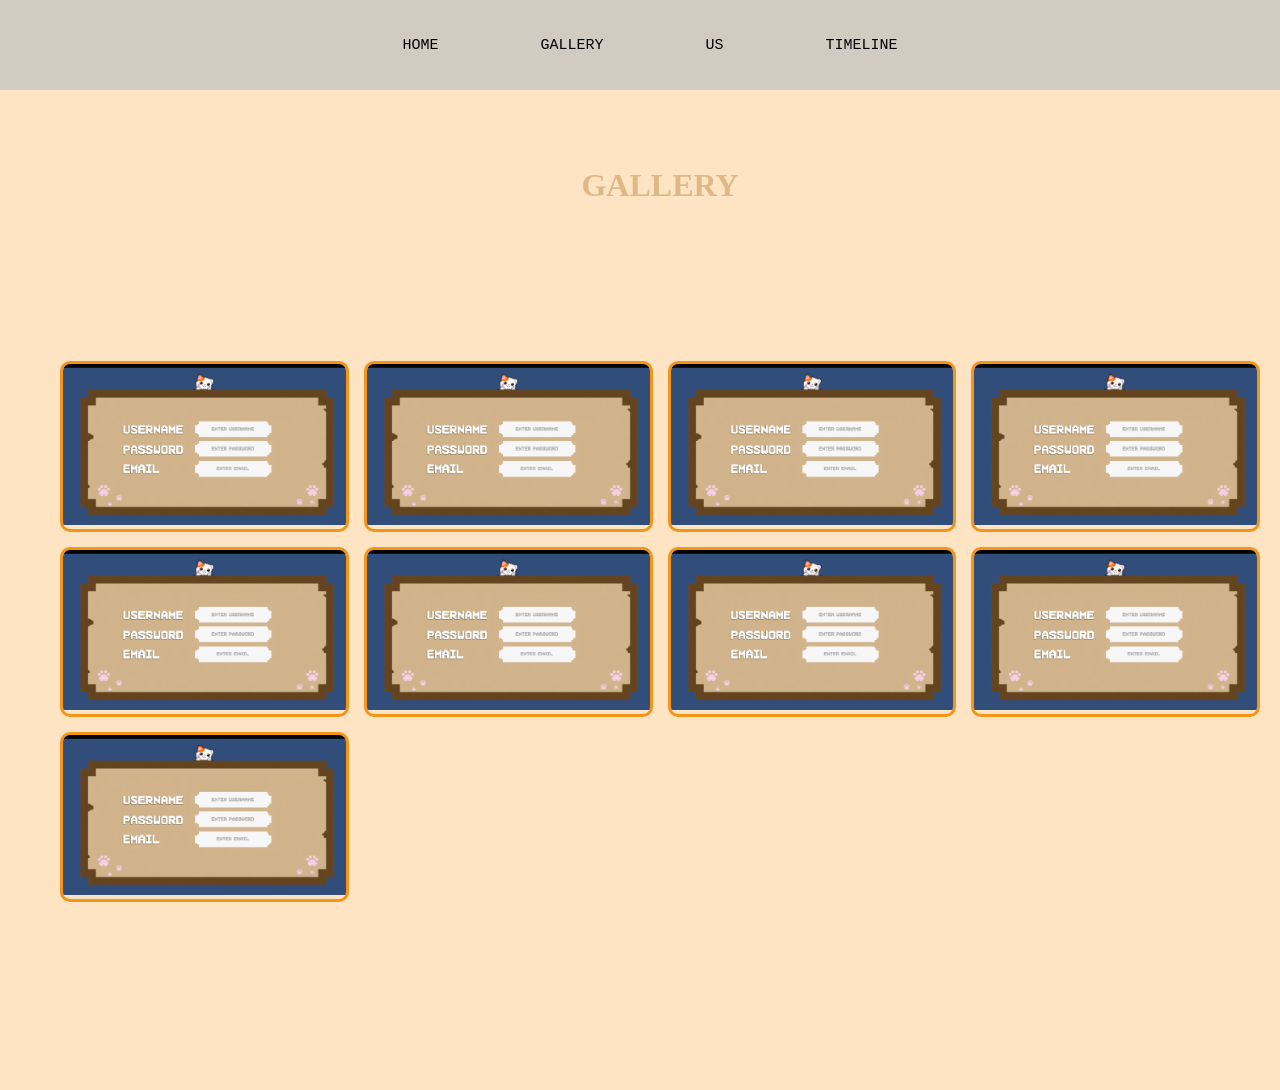
==== gallery.html @ 749e40df "test gallery" ====
<!DOCTYPE html>
<html lang="en">
<head>
    <meta charset="UTF-8">
    <meta name="viewport" content="width=device-width, initial-scale=1.0">
    <title>Gallery</title>
    <link rel="stylesheet" href="style.css">
</head>
<body>
    <nav class="nav">
        <ul class="nav-links">
            <li><button><a href="index.html"  class="links">HOME</a></button></li>
            <li><button><a href="gallery.html"  class="links">GALLERY</a></button></li>
            <li><button><a href=""  class="links">US</a></button></li>
            <li><button><a href=""  class="links">TIMELINE</a></button></li>
        </ul>
    </nav>
    <section class="gallery">
        <h2>GALLERY</h2>
        <div class="gallery-grid">
            <div class="gallery-item"><img src="sample.png" alt="Photo 1"></div>
            <div class="gallery-item"><img src="sample.png" alt="Photo 2"></div>
            <div class="gallery-item"><img src="sample.png" alt="Photo 3"></div>
            <div class="gallery-item"><img src="sample.png" alt="Photo 4"></div>
            <div class="gallery-item"><img src="sample.png" alt="Photo 5"></div>
            <div class="gallery-item"><img src="sample.png" alt="Photo 6"></div>
            <div class="gallery-item"><img src="sample.png" alt="Photo 4"></div>
            <div class="gallery-item"><img src="sample.png" alt="Photo 5"></div>
            <div class="gallery-item"><img src="sample.png" alt="Photo 6"></div>
        </div>
    </section>

</body>
</html>
---- style.css ----
html {
    overflow-y: scroll; 
}

body {
    margin: 0;
    padding: 0;
    display: block;
    overflow-x: hidden; 
    
}


.nav {
    position: sticky;
    display: flex;
    align-items: center;
    justify-content: center;
    width: 100%;
    height: 10vh;
    min-height: 2vh;
    padding: 0 10px;
    overflow: hidden;
    background-color: rgb(209, 203, 193);
}

.nav-links {
    display: flex;
    flex-wrap: nowrap; 
    align-items: center;
    justify-content: center;
    list-style: none;
    padding: 0;
    margin: 0;
    width: 100%;
}

.nav-links li {
    margin: 5px 45px;
    white-space: nowrap;
}


.links {
    position: relative;
    text-decoration: none;
    color: rgb(0, 0, 0);
    font-family: monospace;
    font-size: 15PX;
    scale: 1;
}

.links::after {
    content: "";
    position: absolute;
    left: 0;
    bottom: -1px;
    width: 100%;
    height: 1px;
    background-color: burlywood;
    transform: scaleX(0);
    transition: transform 0.3s ease-in-out;
}

.links:hover::after {
    transform: scaleX(1);
}

.links:hover{
    color: burlywood; 
    transform: scale(1.5);
    transition: 0.5s;
}

button{
    border: 0;
    background-color: transparent;
}

button:hover{
    color: burlywood;
    transform: scale(1.2);
    transition: 0.5s;
    
}

@media (max-width: 800px) { 
    .nav-links li {
        margin: 5px 27px;
    }

    .links {
        font-size: 15px;
    }
}

@media (max-width: 600px) { 
    .nav {
        width: 100%; 
    }

    .nav-links li {
        margin: 5px 24px;
    }

    .links {
        font-size: 13px;
    }
}

@media (max-width: 400px) { 
    .nav {
        width: 100%;
        padding: 0 12px;
    }

    .nav-links li {
        margin: 5px 5px;
    }

    .links {
        font-size: 10px; 
    }
}


/*HOMEEEE PAGEEEEEE*/

.hero-pic {
    width: 100%;
    height: 65vh;
    background-image: url(''); 
    background-position: center;
    background-repeat: no-repeat;
    background-size: cover;
    position: relative;
    display: flex;
    align-items: center;
    justify-content: center;
}

@media (max-width: 800px) {
    .hero-pic {
        height: 60vh;
        background-size: contain; 
    }
}

@media (max-width: 600px) {
    .hero-pic {
        height: 50vh;
        background-size: contain;
    }
}

@media (max-width: 400px) {
    .hero-pic {
        height: 40vh;
        background-size: contain;
    }
}



.text-container {
    text-align: center; 
    width: 100%; 
    cursor: default;
}

.cont-text {
    font-family: 'junita script', sans-serif;
    color: rgb(0, 0, 0);
    font-weight: 700;
    font-size: 70px;
    margin-bottom: 5px; 
}

.subtext {
    font-family: 'junita script', sans-serif;
    color: rgb(0, 0, 0);
    font-weight: 400; 
    font-size: 15px;
    display: block; 
}

@media (max-width: 800px) { 
    .cont-text {
        font-size: 70px;
    }

    .subtext {
        font-size: 12px;
    }
}

@media (max-width: 600px) { 
    .cont-text {
        font-size: 30px;
    }

    .subtext {
        font-size: 7px;
    }
}

@media (max-width: 400px) { 
    .cont-text {
        font-size: 20px;
    }

    .subtext {
        font-size: 4px;
    }
}


.hero-cont{
    display: flex;
    align-items: center;
    justify-content: center;
    width: 100%;
    height: 20vh;
    background-color: rgb(227, 217, 202);
}

.sub-hero{
    width: 100%;
    height: 60vh;
    background-color: rgb(209, 203, 193);
}

/*GALLEEEEEEEERRRRRYYYYYYYYY*/

.gallery {
    width: 100%;
    min-height: 100vh;
    padding: 50px 20px;
    background-color: bisque;
    display: flex;
    flex-direction: column;
    align-items: center;
}

.gallery h2 {
    font-size: 2rem;
    margin-bottom: 20px;
    color: burlywood;
}

.gallery-grid {
    display: grid;
    grid-template-columns: repeat(auto-fit, minmax(250px, 1fr));
    gap: 15px;
    max-width: 1200px;
    width: 100%; /* Ensures it fits inside the parent container */
    margin: auto;
    overflow: hidden;
    padding-left: 10px;
    padding-right: 10px;
}


@media (max-width: 1200px) { 
    .gallery-grid {
        width: calc(100vw - 15px);
        padding-right: 25px;
    }
}

@media (max-width: 800px) { 
    .gallery-grid {
        width: calc(100vw - 10px);
        padding-right: 20px;
    }
}

@media (max-width: 600px) { 
    .gallery-grid {
        width: 95vw;
        padding-right: 15px;
    }
}

@media (max-width: 400px) { 
    .gallery-grid {
        width: 90vw;
        padding-right: 10px;
    }
}


.gallery-item {
    overflow: hidden;
    border-radius: 10px;
    border: 3px solid rgb(244, 148, 24);
}

.gallery-item img {
    width: 100%;
    height: auto; 
    object-fit: cover;
    transition: transform 0.3s ease;
}

.gallery-item img:hover {
    transform: scale(1.1);
}












.footer{
    width: 100%;
    height: 20vh;
    background-color: rgb(153, 67, 33);
}
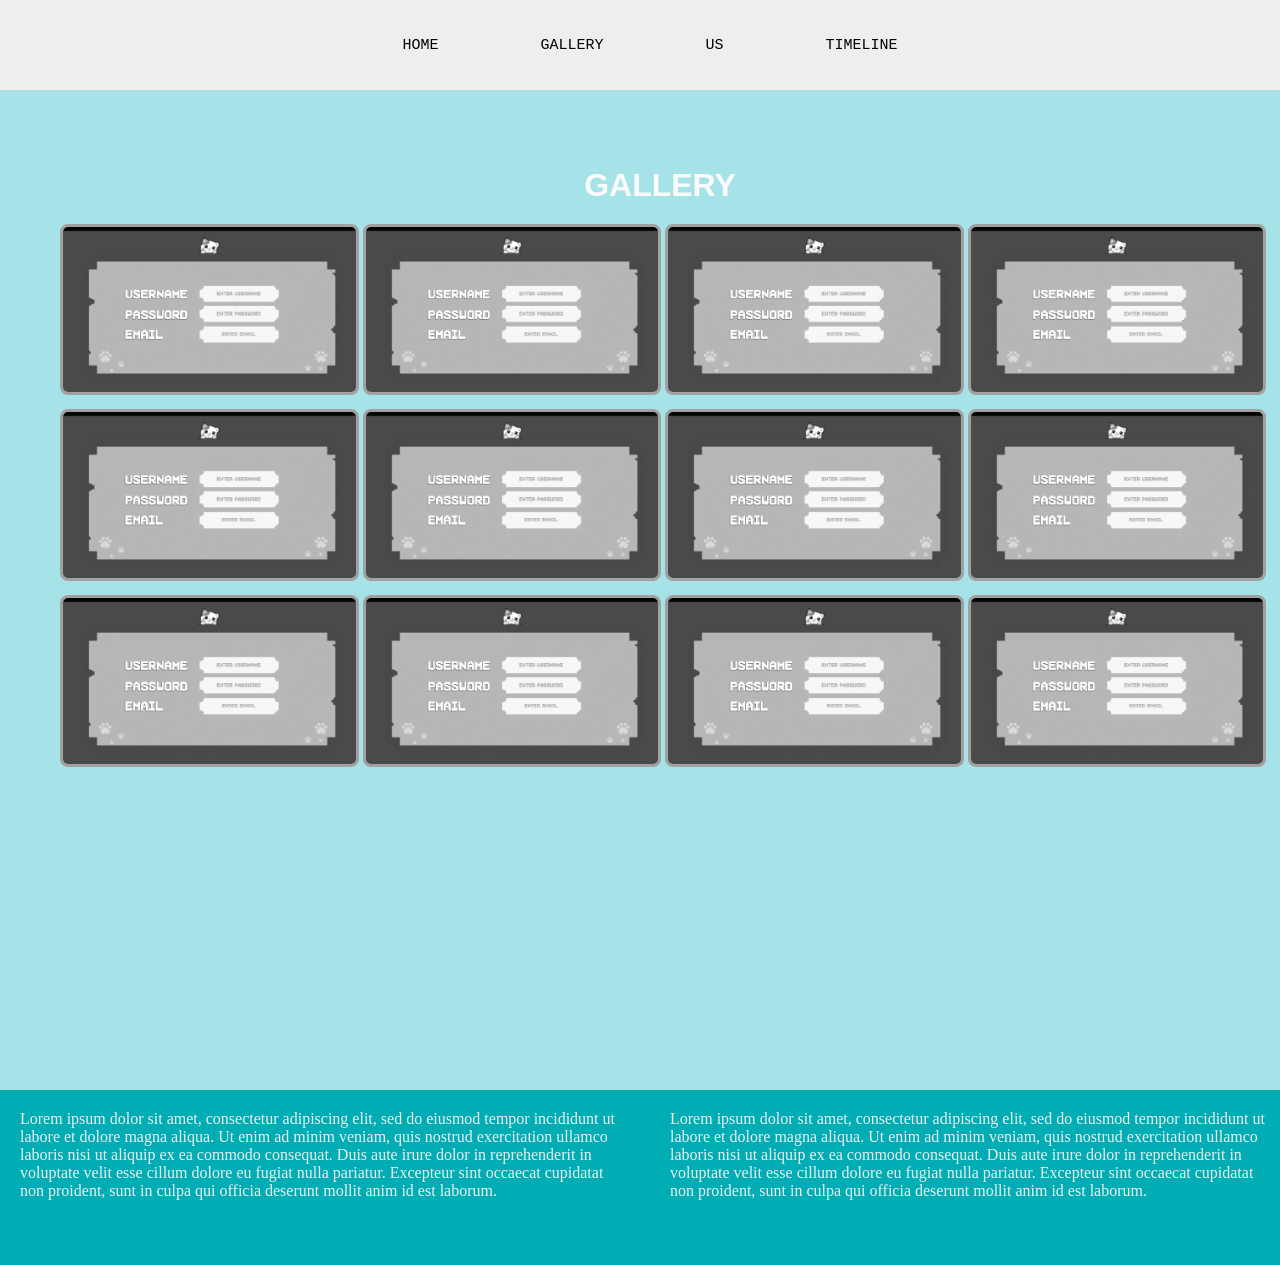
==== commit 87210f39: "fix colors and phone margin" ====
--- a/gallery.html
+++ b/gallery.html
@@ -5,7 +5,15 @@
     <meta name="viewport" content="width=device-width, initial-scale=1.0">
     <title>Gallery</title>
     <link rel="stylesheet" href="style.css">
+    <link href="https://fonts.cdnfonts.com/css/pemberton-marsden-script" rel="stylesheet">
 </head>
+<style>
+    @import url('https://fonts.cdnfonts.com/css/pemberton-marsden-script');
+</style>
+
+
+
+
 <body>
     <nav class="nav">
         <ul class="nav-links">
@@ -15,20 +23,53 @@
             <li><button><a href=""  class="links">TIMELINE</a></button></li>
         </ul>
     </nav>
+
     <section class="gallery">
         <h2>GALLERY</h2>
         <div class="gallery-grid">
-            <div class="gallery-item"><img src="sample.png" alt="Photo 1"></div>
-            <div class="gallery-item"><img src="sample.png" alt="Photo 2"></div>
-            <div class="gallery-item"><img src="sample.png" alt="Photo 3"></div>
-            <div class="gallery-item"><img src="sample.png" alt="Photo 4"></div>
-            <div class="gallery-item"><img src="sample.png" alt="Photo 5"></div>
-            <div class="gallery-item"><img src="sample.png" alt="Photo 6"></div>
-            <div class="gallery-item"><img src="sample.png" alt="Photo 4"></div>
-            <div class="gallery-item"><img src="sample.png" alt="Photo 5"></div>
-            <div class="gallery-item"><img src="sample.png" alt="Photo 6"></div>
+            <div class="gallery-item fade-in"><img src="sample.png" alt="Photo 1"></div>
+            <div class="gallery-item fade-in"><img src="sample.png" alt="Photo 2"></div>
+            <div class="gallery-item fade-in"><img src="sample.png" alt="Photo 3"></div>
+            <div class="gallery-item fade-in"><img src="sample.png" alt="Photo 4"></div>
+            <div class="gallery-item fade-in"><img src="sample.png" alt="Photo 5"></div>
+            <div class="gallery-item fade-in"><img src="sample.png" alt="Photo 6"></div>
+            <div class="gallery-item fade-in"><img src="sample.png" alt="Photo 4"></div>
+            <div class="gallery-item fade-in"><img src="sample.png" alt="Photo 5"></div>
+            <div class="gallery-item fade-in"><img src="sample.png" alt="Photo 6"></div>
+            <div class="gallery-item fade-in"><img src="sample.png" alt="Photo 4"></div>
+            <div class="gallery-item fade-in"><img src="sample.png" alt="Photo 5"></div>
+            <div class="gallery-item fade-in"><img src="sample.png" alt="Photo 6"></div>
         </div>
     </section>
 
+    <footer class="footer">
+        <div class="foot-cont">
+            <div class="left-foot fade-in">
+                Lorem ipsum dolor sit amet, consectetur adipiscing elit, sed do eiusmod tempor incididunt ut labore et dolore magna aliqua. Ut enim ad minim veniam, quis nostrud exercitation ullamco laboris nisi ut aliquip ex ea commodo consequat. Duis aute irure dolor in reprehenderit in voluptate velit esse cillum dolore eu fugiat nulla pariatur. Excepteur sint occaecat cupidatat non proident, sunt in culpa qui officia deserunt mollit anim id est laborum.
+            </div>
+            <div class="rigth-foot fade-in">
+                Lorem ipsum dolor sit amet, consectetur adipiscing elit, sed do eiusmod tempor incididunt ut labore et dolore magna aliqua. Ut enim ad minim veniam, quis nostrud exercitation ullamco laboris nisi ut aliquip ex ea commodo consequat. Duis aute irure dolor in reprehenderit in voluptate velit esse cillum dolore eu fugiat nulla pariatur. Excepteur sint occaecat cupidatat non proident, sunt in culpa qui officia deserunt mollit anim id est laborum.
+            </div>
+        </div>
+    </footer>
+
+    <script>
+        document.addEventListener("DOMContentLoaded", function () {
+            const fadeElements = document.querySelectorAll('.fade-in');
+    
+            const observer = new IntersectionObserver(entries => {
+                entries.forEach(entry => {
+                    if (entry.isIntersecting) {
+                        entry.target.classList.add('visible');
+                        observer.unobserve(entry.target); // Stop observing after animation plays
+                    }
+                });
+            }, { threshold: 0.2 });
+    
+            fadeElements.forEach(el => observer.observe(el));
+        });
+    </script>
+    
+    
 </body>
 </html>
--- a/style.css
+++ b/style.css
@@ -10,6 +10,18 @@
     
 }
 
+.fade-in {
+    opacity: 0;
+    transform: translateY(50px);
+    transition: opacity 0.8s ease-out, transform 0.8s ease-out;
+}
+
+.fade-in.visible {
+    opacity: 1;
+    transform: translateY(0);
+}
+
+
 
 .nav {
     position: sticky;
@@ -21,7 +33,7 @@
     min-height: 2vh;
     padding: 0 10px;
     overflow: hidden;
-    background-color: rgb(209, 203, 193);
+    background-color: #EEEEEE;
 }
 
 .nav-links {
@@ -57,7 +69,7 @@
     bottom: -1px;
     width: 100%;
     height: 1px;
-    background-color: burlywood;
+    background-color: #00ADB5;
     transform: scaleX(0);
     transition: transform 0.3s ease-in-out;
 }
@@ -67,7 +79,7 @@
 }
 
 .links:hover{
-    color: burlywood; 
+    color: #00ADB5; 
     transform: scale(1.5);
     transition: 0.5s;
 }
@@ -78,7 +90,7 @@
 }
 
 button:hover{
-    color: burlywood;
+    color: #00ADB5;
     transform: scale(1.2);
     transition: 0.5s;
     
@@ -129,7 +141,7 @@
 .hero-pic {
     width: 100%;
     height: 65vh;
-    background-image: url(''); 
+    background-image: url('hero-main.png'); 
     background-position: center;
     background-repeat: no-repeat;
     background-size: cover;
@@ -161,7 +173,7 @@
 }
 
 
-
+ 
 .text-container {
     text-align: center; 
     width: 100%; 
@@ -169,19 +181,19 @@
 }
 
 .cont-text {
-    font-family: 'junita script', sans-serif;
-    color: rgb(0, 0, 0);
-    font-weight: 700;
+    font-family: 'Pemberton Marsden Script', sans-serif;
+    color: #FBFBFB;
+    font-weight: 300;
     font-size: 70px;
-    margin-bottom: 5px; 
+    margin-bottom: -20px;
+    
 }
 
 .subtext {
-    font-family: 'junita script', sans-serif;
-    color: rgb(0, 0, 0);
+    font-family: 'Pemberton Marsden Script', sans-serif;
+    color: #FBFBFB;
     font-weight: 400; 
     font-size: 15px;
-    display: block; 
 }
 
 @media (max-width: 800px) { 
@@ -196,17 +208,17 @@
 
 @media (max-width: 600px) { 
     .cont-text {
-        font-size: 30px;
+        font-size: 50px;
     }
 
     .subtext {
-        font-size: 7px;
+        font-size: 20px;
     }
 }
 
 @media (max-width: 400px) { 
     .cont-text {
-        font-size: 20px;
+        font-size: 40px;
     }
 
     .subtext {
@@ -220,23 +232,112 @@
     align-items: center;
     justify-content: center;
     width: 100%;
-    height: 20vh;
-    background-color: rgb(227, 217, 202);
+    height: 25vh;
+    background-color: #00ADB5;
 }
 
 .sub-hero{
     width: 100%;
     height: 60vh;
-    background-color: rgb(209, 203, 193);
-}
+    background-color: #A6E3E9;
+}
+
+
+.sub-cont{
+    display: flex;
+    align-items: center;
+    justify-content: center;
+    width: 100%;
+    height: 100%;
+    gap: 200px;
+}
+@media screen and (max-width: 768px) {
+    .sub-cont {
+        flex-direction: column;
+        gap: 50px;
+        width: 100%; /* Ensures it adapts */
+    }
+
+    .sub-pic {
+        width: 80%; /* Makes it responsive */
+        max-width: 200px;
+        height: auto;
+    }
+    
+    .sub-text {
+        max-width: 90%;
+        font-size: 14px;
+    }
+}
+
+.sub-pic {
+    background-image: url(sample.png);
+    width: 50vh;
+    height: 35vh;
+    background-size: contain;
+    background-repeat: no-repeat;
+    transform: scale(1);
+    transition: 0.5s ease;
+}
+
+.sub-pic:hover{
+    transform: scale(1.2);
+    transition: 0.3s ease;
+}
+
+.sub-text {
+    font-family: 'Pemberton Marsden Script', sans-serif;
+    color: #493f57;
+    font-weight: 300;
+    text-align: center;
+    font-size: 14px; 
+    cursor: default;
+}
+
+@media screen and (max-width: 768px) {
+    .sub-pic {
+        width: 150px;
+        height: 100px;
+    }
+    
+    .sub-cont {
+        flex-direction: column; 
+        gap: 50px;
+    }
+    
+    .sub-text {
+        font-family: 'Pemberton Marsden Script', sans-serif;
+        color: #FBFBFB;
+        font-weight: 300;
+        text-align: center;
+        font-size: 14px; 
+    }
+}
+
+
+@media screen and (max-width: 480px) {
+    .sub-pic {
+        width: 120px;
+        height: 90px;
+    }
+    
+    .sub-text {
+        font-family: 'Pemberton Marsden Script', sans-serif;
+        color: #FBFBFB;
+        font-weight: 300;
+        font-size: 12px;
+    }
+}
+
 
 /*GALLEEEEEEEERRRRRYYYYYYYYY*/
+
 
 .gallery {
     width: 100%;
     min-height: 100vh;
     padding: 50px 20px;
-    background-color: bisque;
+    background-color: #A6E3E9;
     display: flex;
     flex-direction: column;
     align-items: center;
@@ -244,20 +345,18 @@
 
 .gallery h2 {
     font-size: 2rem;
+    font-family: 'Pemberton Marsden Script', sans-serif;
     margin-bottom: 20px;
-    color: burlywood;
+    color: #FBFBFB;
 }
 
 .gallery-grid {
     display: grid;
     grid-template-columns: repeat(auto-fit, minmax(250px, 1fr));
-    gap: 15px;
+    gap: 10px;
     max-width: 1200px;
-    width: 100%; /* Ensures it fits inside the parent container */
-    margin: auto;
-    overflow: hidden;
-    padding-left: 10px;
-    padding-right: 10px;
+    width: 100%; 
+    overflow:visible;
 }
 
 
@@ -270,15 +369,17 @@
 
 @media (max-width: 800px) { 
     .gallery-grid {
-        width: calc(100vw - 10px);
-        padding-right: 20px;
+        width: calc(90vw - 10px);
+        padding-right: 25px;
+        
     }
 }
 
 @media (max-width: 600px) { 
     .gallery-grid {
-        width: 95vw;
-        padding-right: 15px;
+        width: 90vw;
+        padding-right: 28px;
+        
     }
 }
 
@@ -286,40 +387,82 @@
     .gallery-grid {
         width: 90vw;
         padding-right: 10px;
-    }
-}
-
-
-.gallery-item {
-    overflow: hidden;
+        margin-right: 0px;
+    }
+}
+
+
+.gallery-item img {
     border-radius: 10px;
-    border: 3px solid rgb(244, 148, 24);
-}
-
-.gallery-item img {
+    border: 3px solid #15c6cf;
+    border-radius: 8px;
     width: 100%;
     height: auto; 
-    object-fit: cover;
-    transition: transform 0.3s ease;
+    object-fit: contain;
+    filter: grayscale(1);
+    transition: transform 0.6s ease;
 }
 
 .gallery-item img:hover {
+    z-index: 100;
     transform: scale(1.1);
-}
-
-
-
-
-
-
-
-
-
-
-
-
-.footer{
-    width: 100%;
-    height: 20vh;
-    background-color: rgb(153, 67, 33);
-}  +    filter: grayscale(0);
+    filter: contrast(120%);
+}
+
+
+
+
+
+
+
+
+
+
+
+
+.footer {
+    width: 100%;
+    min-height: 15vh; 
+    background-color: #00ADB5;
+    padding: 20px;
+}  
+
+.foot-cont {
+    display: flex;
+    flex-wrap: wrap; 
+    gap: 40px;
+}
+
+.left-foot, .rigth-foot {
+    flex: 1;
+    font-size: 16px;
+    min-width: 300px;
+    color: #EEEEEE;
+
+}
+.rigth-foot{
+    margin-right: 20px;
+}
+
+
+@media screen and (max-width: 800px) {
+    .foot-cont {
+        flex-direction: column; 
+        gap: 20px;
+        margin-right: 20px;
+    }
+
+    .left-foot, .rigth-foot {
+        font-size: 14px;
+        margin-right: 20px;
+    }
+}
+
+@media screen and (max-width: 480px) {
+    .left-foot, .rigth-foot {
+        font-size: 12px;
+        margin-right: 20px;
+    }
+}
+
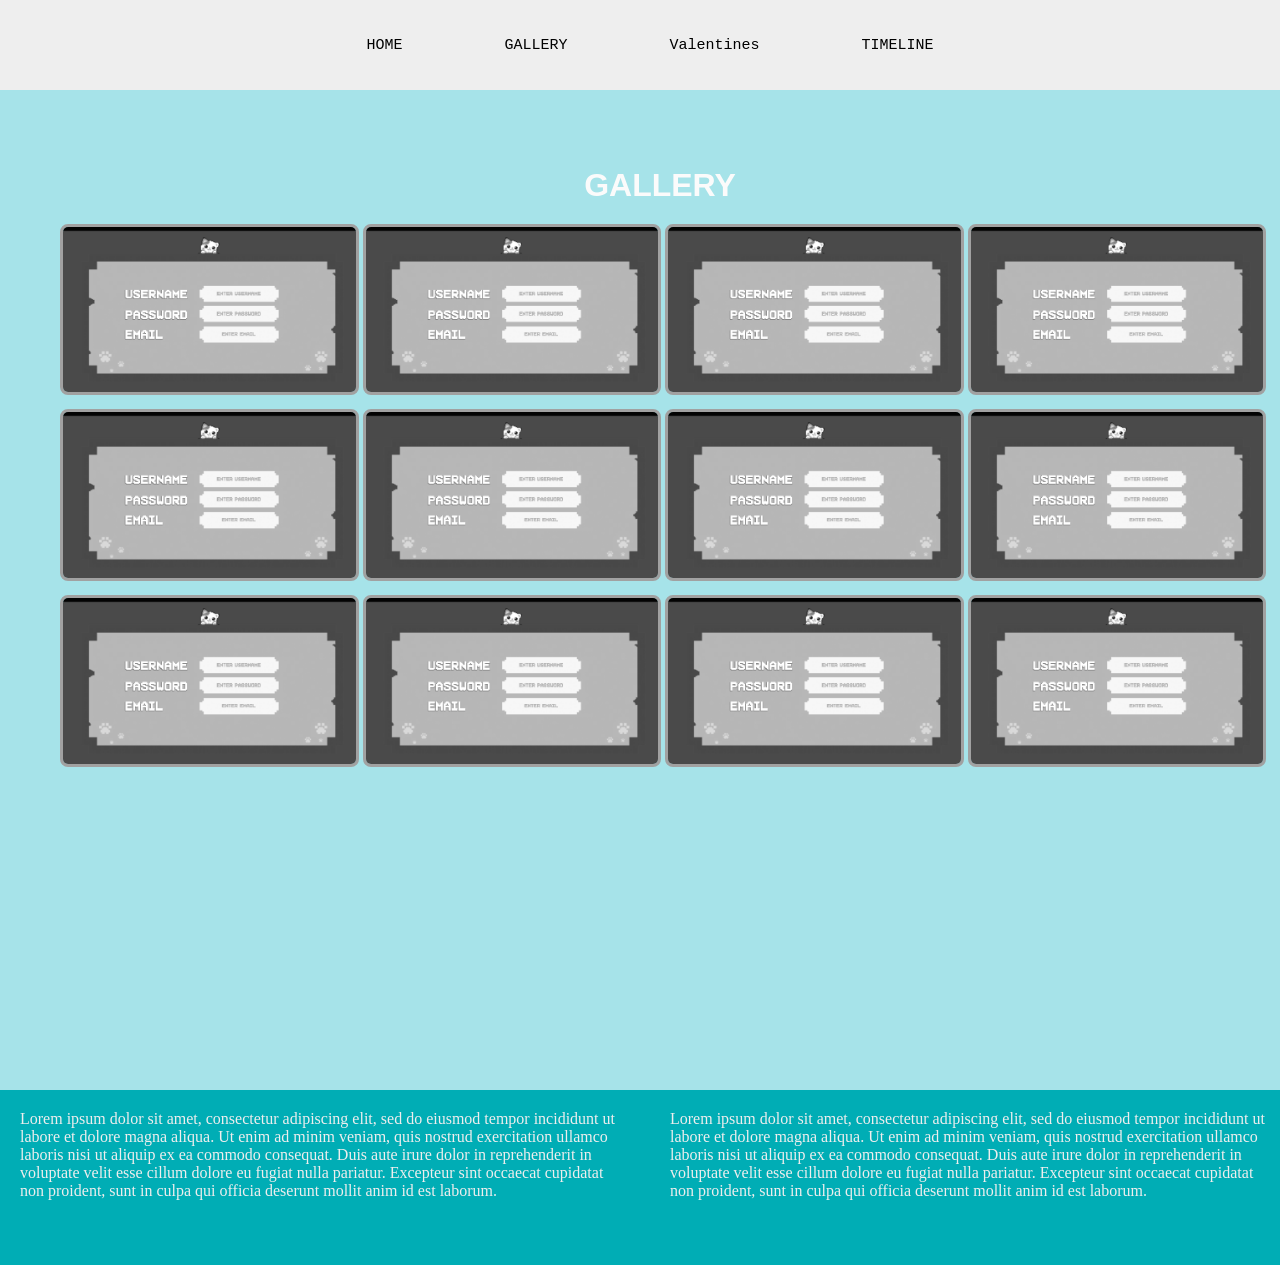
==== commit 228e0b64: "for valentines" ====
--- a/gallery.html
+++ b/gallery.html
@@ -19,7 +19,7 @@
         <ul class="nav-links">
             <li><button><a href="index.html"  class="links">HOME</a></button></li>
             <li><button><a href="gallery.html"  class="links">GALLERY</a></button></li>
-            <li><button><a href=""  class="links">US</a></button></li>
+            <li><button><a href="Valentines.html"  class="links">Valentines</a></button></li>
             <li><button><a href=""  class="links">TIMELINE</a></button></li>
         </ul>
     </nav>
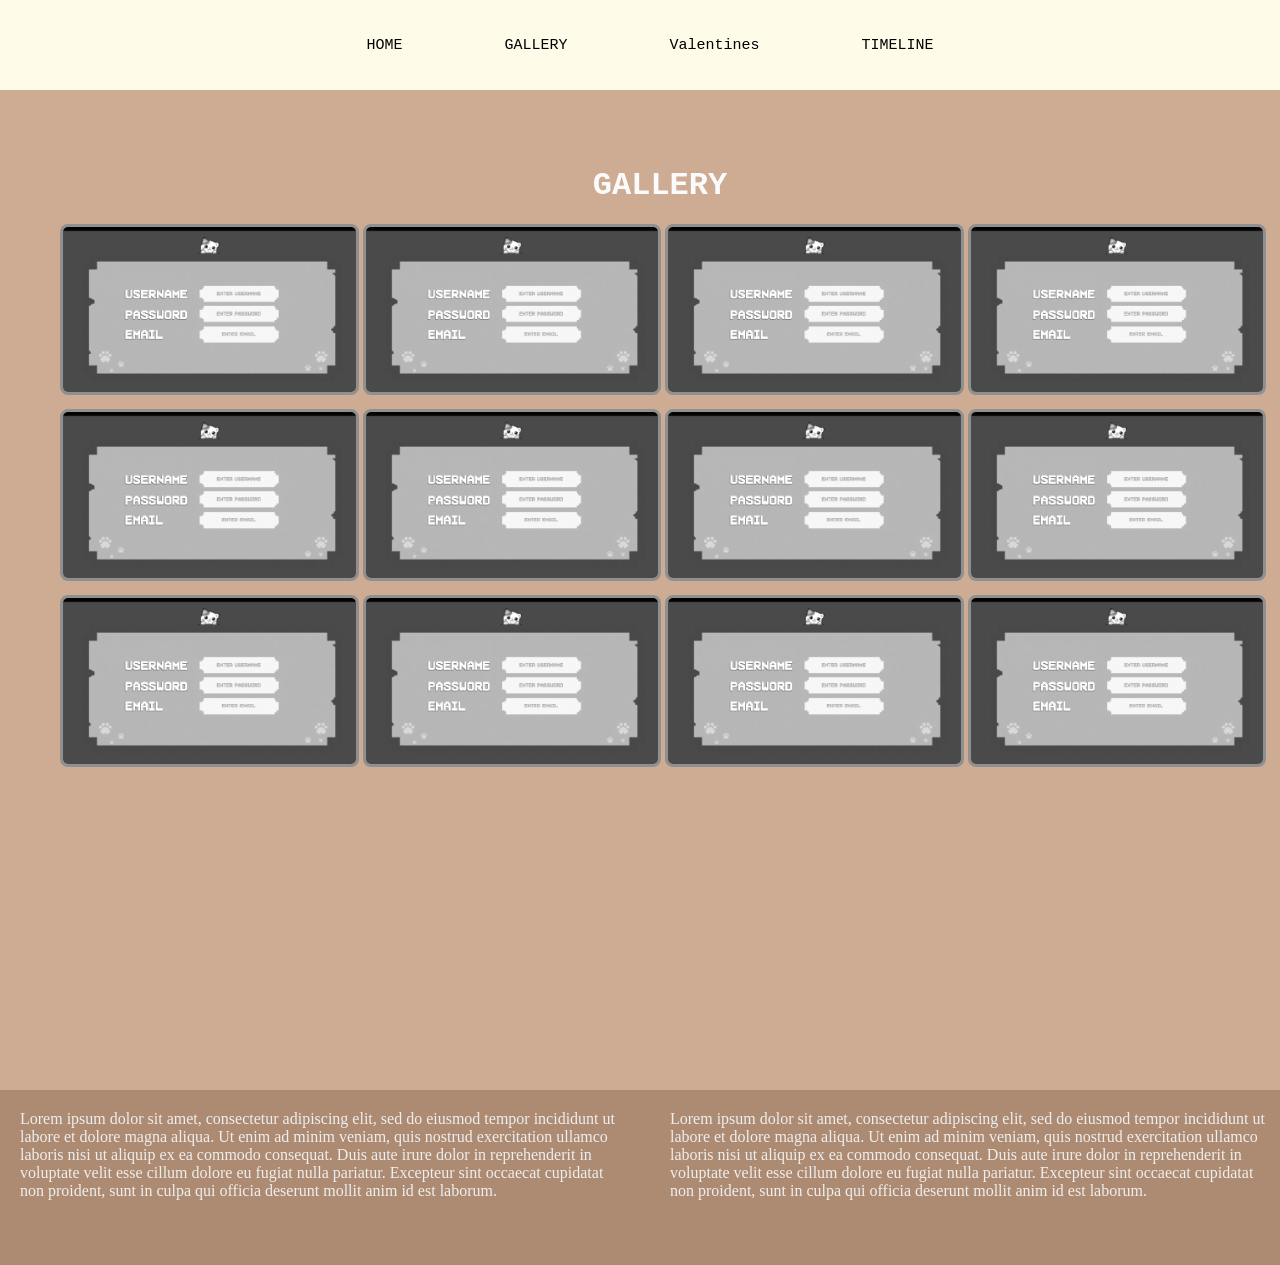
==== commit fdb375f3: "fix font adn bg color" ====
--- a/gallery.html
+++ b/gallery.html
@@ -19,7 +19,7 @@
         <ul class="nav-links">
             <li><button><a href="index.html"  class="links">HOME</a></button></li>
             <li><button><a href="gallery.html"  class="links">GALLERY</a></button></li>
-            <li><button><a href="Valentines.html"  class="links">Valentines</a></button></li>
+            <li><button><a href=".html"  class="links">Valentines</a></button></li>
             <li><button><a href=""  class="links">TIMELINE</a></button></li>
         </ul>
     </nav>
@@ -61,7 +61,7 @@
                 entries.forEach(entry => {
                     if (entry.isIntersecting) {
                         entry.target.classList.add('visible');
-                        observer.unobserve(entry.target); // Stop observing after animation plays
+                        observer.unobserve(entry.target);
                     }
                 });
             }, { threshold: 0.2 });
--- a/style.css
+++ b/style.css
@@ -33,7 +33,7 @@
     min-height: 2vh;
     padding: 0 10px;
     overflow: hidden;
-    background-color: #EEEEEE;
+    background-color: #FFFBE9;
 }
 
 .nav-links {
@@ -69,7 +69,7 @@
     bottom: -1px;
     width: 100%;
     height: 1px;
-    background-color: #00ADB5;
+    background-color: #E3CAA5;
     transform: scaleX(0);
     transition: transform 0.3s ease-in-out;
 }
@@ -79,7 +79,7 @@
 }
 
 .links:hover{
-    color: #00ADB5; 
+    color: #E3CAA5; 
     transform: scale(1.5);
     transition: 0.5s;
 }
@@ -90,7 +90,7 @@
 }
 
 button:hover{
-    color: #00ADB5;
+    color: #E3CAA5;
     transform: scale(1.2);
     transition: 0.5s;
     
@@ -140,37 +140,38 @@
 
 .hero-pic {
     width: 100%;
-    height: 65vh;
+    height: 52.2vh;
     background-image: url('hero-main.png'); 
     background-position: center;
     background-repeat: no-repeat;
-    background-size: cover;
+    background-size: contain;
     position: relative;
     display: flex;
     align-items: center;
     justify-content: center;
 }
 
-@media (max-width: 800px) {
+@media (max-width: 1200px),
+        (max-width: 800px),
+       (max-width: 600px){
+        .hero-pic {
+            width: 100%;
+            height: 60vh; 
+            background-size: cover;
+        }
+       }
+
+@media (max-width: 500px) {
     .hero-pic {
-        height: 60vh;
-        background-size: contain; 
-    }
-}
-
-@media (max-width: 600px) {
-    .hero-pic {
-        height: 50vh;
-        background-size: contain;
-    }
-}
-
-@media (max-width: 400px) {
-    .hero-pic {
-        height: 40vh;
-        background-size: contain;
-    }
-}
+        display: flex;
+        align-items: center;
+        justify-content: center;
+        width: 100%;
+        height: 60vh; 
+        background-size: cover;
+    }
+}
+
 
 
  
@@ -233,13 +234,13 @@
     justify-content: center;
     width: 100%;
     height: 25vh;
-    background-color: #00ADB5;
+    background-color: #AD8B73;
 }
 
 .sub-hero{
     width: 100%;
     height: 60vh;
-    background-color: #A6E3E9;
+    background-color: #E3CAA5;
 }
 
 
@@ -255,11 +256,11 @@
     .sub-cont {
         flex-direction: column;
         gap: 50px;
-        width: 100%; /* Ensures it adapts */
+        width: 100%; 
     }
 
     .sub-pic {
-        width: 80%; /* Makes it responsive */
+        width: 80%; 
         max-width: 200px;
         height: auto;
     }
@@ -286,9 +287,8 @@
 }
 
 .sub-text {
-    font-family: 'Pemberton Marsden Script', sans-serif;
+    font-family:'Courier New', Courier, monospace;
     color: #493f57;
-    font-weight: 300;
     text-align: center;
     font-size: 14px; 
     cursor: default;
@@ -306,9 +306,8 @@
     }
     
     .sub-text {
-        font-family: 'Pemberton Marsden Script', sans-serif;
-        color: #FBFBFB;
-        font-weight: 300;
+        font-family:'Courier New', Courier, monospace;        color: #FBFBFB;
+        
         text-align: center;
         font-size: 14px; 
     }
@@ -322,9 +321,8 @@
     }
     
     .sub-text {
-        font-family: 'Pemberton Marsden Script', sans-serif;
-        color: #FBFBFB;
-        font-weight: 300;
+        font-family:'Courier New', Courier, monospace;        color: #FBFBFB;
+        
         font-size: 12px;
     }
 }
@@ -337,7 +335,7 @@
     width: 100%;
     min-height: 100vh;
     padding: 50px 20px;
-    background-color: #A6E3E9;
+    background-color: #CEAB93;
     display: flex;
     flex-direction: column;
     align-items: center;
@@ -345,8 +343,7 @@
 
 .gallery h2 {
     font-size: 2rem;
-    font-family: 'Pemberton Marsden Script', sans-serif;
-    margin-bottom: 20px;
+    font-family:'Courier New', Courier, monospace;    margin-bottom: 20px;
     color: #FBFBFB;
 }
 
@@ -357,6 +354,7 @@
     max-width: 1200px;
     width: 100%; 
     overflow:visible;
+    
 }
 
 
@@ -378,23 +376,23 @@
 @media (max-width: 600px) { 
     .gallery-grid {
         width: 90vw;
-        padding-right: 28px;
+        padding-right: 42px;
         
     }
 }
 
 @media (max-width: 400px) { 
     .gallery-grid {
-        width: 90vw;
-        padding-right: 10px;
-        margin-right: 0px;
+        width: 90%;
+        padding-right: 40px;
+       
     }
 }
 
 
 .gallery-item img {
     border-radius: 10px;
-    border: 3px solid #15c6cf;
+    border: 3px solid #AD8B73;
     border-radius: 8px;
     width: 100%;
     height: auto; 
@@ -424,7 +422,7 @@
 .footer {
     width: 100%;
     min-height: 15vh; 
-    background-color: #00ADB5;
+    background-color: #AD8B73;
     padding: 20px;
 }  
 
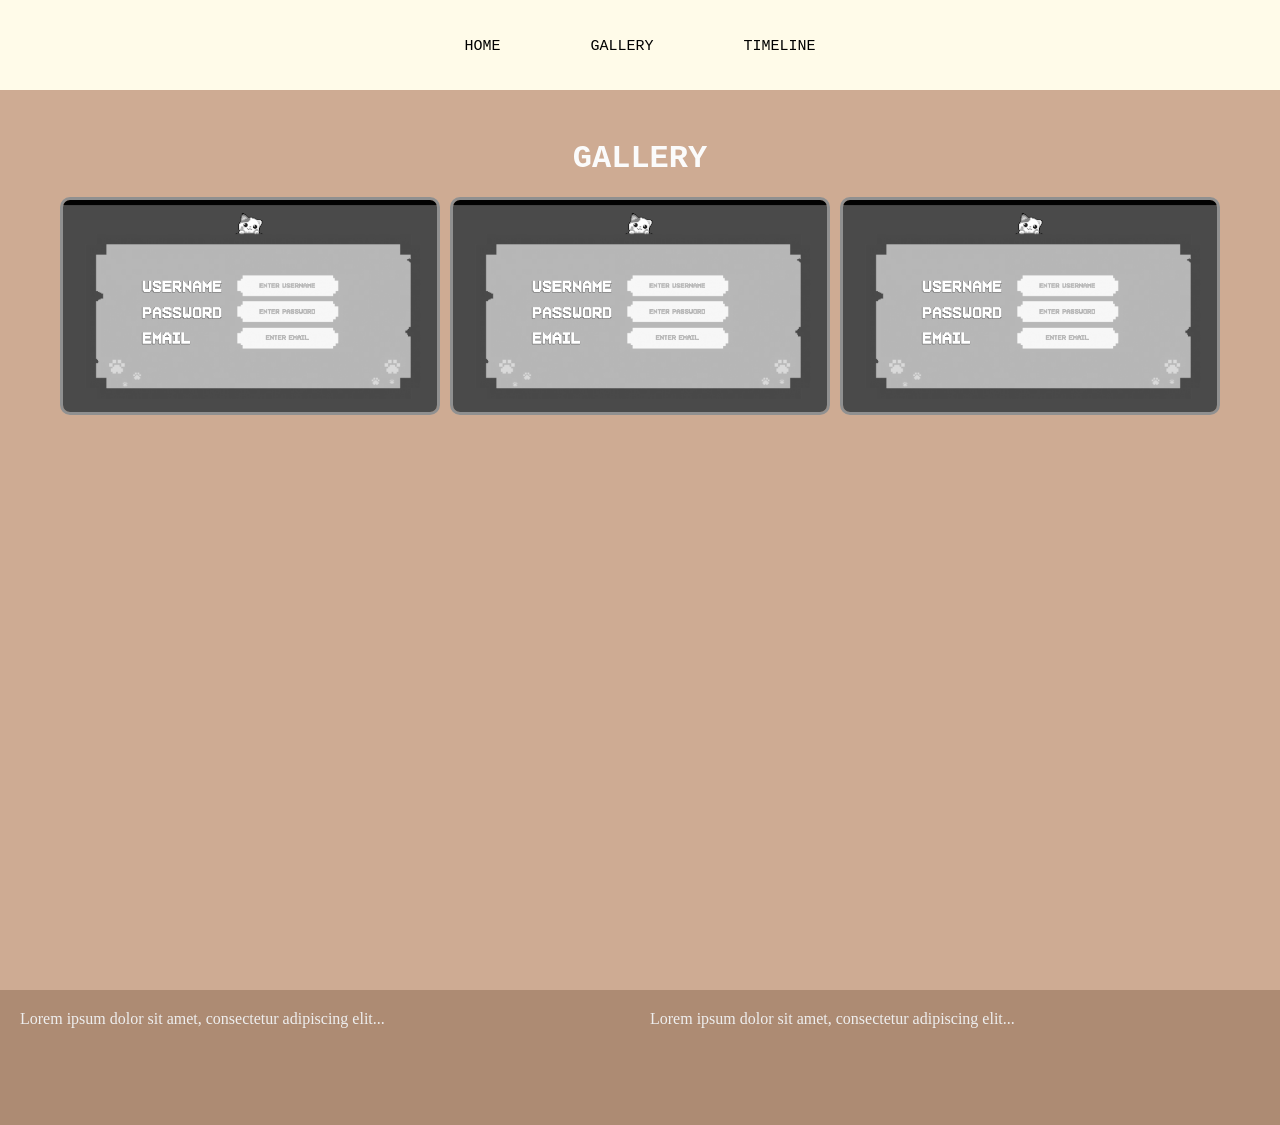
==== commit 5c16cae9: "dfg" ====
--- a/gallery.html
+++ b/gallery.html
@@ -1,75 +1,183 @@
 <!DOCTYPE html>
 <html lang="en">
 <head>
-    <meta charset="UTF-8">
-    <meta name="viewport" content="width=device-width, initial-scale=1.0">
-    <title>Gallery</title>
-    <link rel="stylesheet" href="style.css">
-    <link href="https://fonts.cdnfonts.com/css/pemberton-marsden-script" rel="stylesheet">
+  <meta charset="UTF-8" />
+  <meta name="viewport" content="width=device-width, initial-scale=1.0"/>
+  <title>Gallery</title>
+  <link rel="stylesheet" href="/public/css/gallery.css" />
+  <link rel="stylesheet" href="/public/css/nav.css" />
+  <link rel="stylesheet" href="/public/css/foot.css" />
+  <link href="https://fonts.cdnfonts.com/css/pemberton-marsden-script" rel="stylesheet" />
 </head>
-<style>
-    @import url('https://fonts.cdnfonts.com/css/pemberton-marsden-script');
-</style>
-
-
-
 
 <body>
-    <nav class="nav">
-        <ul class="nav-links">
-            <li><button><a href="index.html"  class="links">HOME</a></button></li>
-            <li><button><a href="gallery.html"  class="links">GALLERY</a></button></li>
-            <li><button><a href=".html"  class="links">Valentines</a></button></li>
-            <li><button><a href=""  class="links">TIMELINE</a></button></li>
-        </ul>
-    </nav>
+  <!-- Navigation -->
+  <nav class="nav">
+    <ul class="nav-links">
+      <li><button><a href="index.html" class="links">HOME</a></button></li>
+      <li><button><a href="gallery.html" class="links">GALLERY</a></button></li>
+      <li><button><a href="#" class="links" onclick="alert('Coming soon!')">TIMELINE</a></button></li>
+    </ul>
+  </nav>
 
-    <section class="gallery">
-        <h2>GALLERY</h2>
-        <div class="gallery-grid">
-            <div class="gallery-item fade-in"><img src="sample.png" alt="Photo 1"></div>
-            <div class="gallery-item fade-in"><img src="sample.png" alt="Photo 2"></div>
-            <div class="gallery-item fade-in"><img src="sample.png" alt="Photo 3"></div>
-            <div class="gallery-item fade-in"><img src="sample.png" alt="Photo 4"></div>
-            <div class="gallery-item fade-in"><img src="sample.png" alt="Photo 5"></div>
-            <div class="gallery-item fade-in"><img src="sample.png" alt="Photo 6"></div>
-            <div class="gallery-item fade-in"><img src="sample.png" alt="Photo 4"></div>
-            <div class="gallery-item fade-in"><img src="sample.png" alt="Photo 5"></div>
-            <div class="gallery-item fade-in"><img src="sample.png" alt="Photo 6"></div>
-            <div class="gallery-item fade-in"><img src="sample.png" alt="Photo 4"></div>
-            <div class="gallery-item fade-in"><img src="sample.png" alt="Photo 5"></div>
-            <div class="gallery-item fade-in"><img src="sample.png" alt="Photo 6"></div>
-        </div>
-    </section>
+  <!-- Gallery -->
+  <section class="gallery">
+    <h2>GALLERY</h2>
+    <div class="gallery-grid">
+      <div class="gallery-item fade-in">
+        <img src="/public/img/sample.png" data-caption="Beach Day" data-desc="Our first trip to the beach." alt="Photo 1">
+      </div>
+      <div class="gallery-item fade-in">
+        <img src="/public/img/sample.png" data-caption="Movie Night" data-desc="Watched our favorite romcom again!" alt="Photo 2">
+      </div>
+      <div class="gallery-item fade-in">
+        <img src="/public/img/sample.png" data-caption="Mirror Selfie" data-desc="You wore that cute denim jacket 😍" alt="Photo 3">
+      </div>
+    </div>
+  </section>
 
-    <footer class="footer">
-        <div class="foot-cont">
-            <div class="left-foot fade-in">
-                Lorem ipsum dolor sit amet, consectetur adipiscing elit, sed do eiusmod tempor incididunt ut labore et dolore magna aliqua. Ut enim ad minim veniam, quis nostrud exercitation ullamco laboris nisi ut aliquip ex ea commodo consequat. Duis aute irure dolor in reprehenderit in voluptate velit esse cillum dolore eu fugiat nulla pariatur. Excepteur sint occaecat cupidatat non proident, sunt in culpa qui officia deserunt mollit anim id est laborum.
-            </div>
-            <div class="rigth-foot fade-in">
-                Lorem ipsum dolor sit amet, consectetur adipiscing elit, sed do eiusmod tempor incididunt ut labore et dolore magna aliqua. Ut enim ad minim veniam, quis nostrud exercitation ullamco laboris nisi ut aliquip ex ea commodo consequat. Duis aute irure dolor in reprehenderit in voluptate velit esse cillum dolore eu fugiat nulla pariatur. Excepteur sint occaecat cupidatat non proident, sunt in culpa qui officia deserunt mollit anim id est laborum.
-            </div>
-        </div>
-    </footer>
+  <!-- Lightbox -->
+  <div id="lightbox" class="lightbox hidden">
+    <button class="nav-btn left-btn">&#10094;</button>
+    <div class="lightbox-content">
+      <img id="lightbox-img" alt="Zoomed photo" />
+      <div class="caption-container">
+        <p id="lightbox-caption" class="caption"></p>
+        <p id="lightbox-desc" class="desc"></p>
+      </div>
+    </div>
+    <button class="nav-btn right-btn">&#10095;</button>
+  </div>
 
-    <script>
-        document.addEventListener("DOMContentLoaded", function () {
-            const fadeElements = document.querySelectorAll('.fade-in');
-    
-            const observer = new IntersectionObserver(entries => {
-                entries.forEach(entry => {
-                    if (entry.isIntersecting) {
-                        entry.target.classList.add('visible');
-                        observer.unobserve(entry.target);
-                    }
-                });
-            }, { threshold: 0.2 });
-    
-            fadeElements.forEach(el => observer.observe(el));
+  <!-- Footer -->
+  <footer class="footer">
+    <div class="foot-cont">
+      <div class="left-foot fade-in">
+        Lorem ipsum dolor sit amet, consectetur adipiscing elit...
+      </div>
+      <div class="rigth-foot fade-in">
+        Lorem ipsum dolor sit amet, consectetur adipiscing elit...
+      </div>
+    </div>
+  </footer>
+
+  <!-- Script -->
+  <script>
+    document.addEventListener("DOMContentLoaded", function () {
+      const fadeElements = document.querySelectorAll('.fade-in');
+      const observer = new IntersectionObserver(entries => {
+        entries.forEach(entry => {
+          if (entry.isIntersecting) {
+            entry.target.classList.add('visible');
+            observer.unobserve(entry.target);
+          }
         });
-    </script>
-    
-    
+      }, { threshold: 0.2 });
+      fadeElements.forEach(el => observer.observe(el));
+    });
+
+    const galleryItems = document.querySelectorAll(".gallery-item img");
+    const lightbox = document.getElementById("lightbox");
+    const lightboxImg = document.getElementById("lightbox-img");
+    const lightboxCaption = document.getElementById("lightbox-caption");
+    const lightboxDesc = document.getElementById("lightbox-desc");
+    const leftBtn = document.querySelector(".left-btn");
+    const rightBtn = document.querySelector(".right-btn");
+
+    let currentIndex = 0;
+
+    function showLightbox(index) {
+      currentIndex = index;
+      const img = galleryItems[index];
+      lightboxImg.src = img.src;
+      lightboxCaption.textContent = img.dataset.caption || "💖 Our memory 💖";
+      lightboxDesc.textContent = img.dataset.desc || "";
+      lightbox.classList.remove("hidden");
+    }
+
+    function hideLightbox() {
+      lightbox.classList.add("hidden");
+      lightboxImg.src = "";
+      lightboxCaption.textContent = "";
+      lightboxDesc.textContent = "";
+    }
+
+    function nextImage() {
+      currentIndex = (currentIndex + 1) % galleryItems.length;
+      showLightbox(currentIndex);
+    }
+
+    function prevImage() {
+      currentIndex = (currentIndex - 1 + galleryItems.length) % galleryItems.length;
+      showLightbox(currentIndex);
+    }
+
+    galleryItems.forEach((img, index) => {
+      img.addEventListener("click", () => {
+        showLightbox(index);
+      });
+    });
+
+    lightbox.addEventListener("click", (e) => {
+      if (e.target === lightbox || e.target === lightboxImg) {
+        hideLightbox();
+      }
+    });
+
+    rightBtn.addEventListener("click", (e) => {
+      e.stopPropagation();
+      nextImage();
+    });
+
+    leftBtn.addEventListener("click", (e) => {
+      e.stopPropagation();
+      prevImage();
+    });
+
+    document.addEventListener("keydown", (e) => {
+      if (lightbox.classList.contains("hidden")) return;
+      if (e.key === "ArrowRight") nextImage();
+      if (e.key === "ArrowLeft") prevImage();
+      if (e.key === "Escape") hideLightbox();
+    });
+
+    // Swipe with animation
+    let touchStartX = 0;
+    let touchEndX = 0;
+
+    lightbox.addEventListener("touchstart", (e) => {
+      touchStartX = e.changedTouches[0].screenX;
+    }, false);
+
+    lightbox.addEventListener("touchend", (e) => {
+      touchEndX = e.changedTouches[0].screenX;
+      handleGesture();
+    }, false);
+
+    function handleGesture() {
+      const threshold = 50;
+      const swipeDistance = touchStartX - touchEndX;
+      if (Math.abs(swipeDistance) > threshold) {
+        swipeDistance > 0 ? animateSwipe("left") : animateSwipe("right");
+      }
+    }
+
+    function animateSwipe(direction) {
+      const distance = direction === "left" ? -100 : 100;
+      lightboxImg.style.transform = `translateX(${distance}vw)`;
+
+      setTimeout(() => {
+        lightboxImg.style.transition = "none";
+        lightboxImg.style.transform = `translateX(${direction === "left" ? 100 : -100}vw)`;
+
+        direction === "left" ? nextImage() : prevImage();
+
+        requestAnimationFrame(() => {
+          lightboxImg.style.transition = "transform 0.3s ease";
+          lightboxImg.style.transform = "translateX(0)";
+        });
+      }, 300);
+    }
+  </script>
 </body>
 </html>
--- a/public/css/gallery.css
+++ b/public/css/gallery.css
@@ -0,0 +1,156 @@
+* {
+  margin: 0;
+  padding: 0;
+  box-sizing: border-box;
+}
+
+body {
+  margin: 0;
+  padding: 0;
+  display: block;
+  overflow-x: hidden;
+}
+
+/* Fade-in Animation */
+.fade-in {
+  opacity: 0;
+  transform: translateY(50px);
+  transition: opacity 0.8s ease-out, transform 0.8s ease-out;
+}
+.fade-in.visible {
+  opacity: 1;
+  transform: translateY(0);
+}
+
+/* Gallery Section */
+.gallery {
+  width: 100%;
+  min-height: 100vh;
+  padding: 50px 20px;
+  background-color: #CEAB93;
+  display: flex;
+  flex-direction: column;
+  align-items: center;
+}
+
+.gallery h2 {
+  font-size: 2rem;
+  font-family: 'Courier New', Courier, monospace;
+  margin-bottom: 20px;
+  color: #FBFBFB;
+}
+
+.gallery-grid {
+  display: grid;
+  grid-template-columns: repeat(auto-fit, minmax(250px, 1fr));
+  gap: 10px;
+  width: 100%;
+  max-width: 1200px;
+  padding: 0 20px;
+}
+
+/* Image Styles */
+.gallery-item img {
+  border-radius: 10px;
+  border: 3px solid #AD8B73;
+  width: 100%;
+  height: auto;
+  object-fit: contain;
+  filter: grayscale(1);
+  transition: transform 0.6s ease;
+}
+
+.gallery-item img:hover {
+  z-index: 100;
+  transform: scale(1.1);
+  filter: grayscale(0);
+  filter: contrast(120%);
+}
+
+/* Lightbox */
+.lightbox {
+  position: fixed;
+  top: 0; left: 0;
+  width: 100vw;
+  height: 100vh;
+  background: rgba(0, 0, 0, 0.85);
+  display: flex;
+  align-items: center;
+  justify-content: center;
+  z-index: 999;
+  animation: fadeIn 0.3s ease-out;
+  transition: opacity 0.3s ease;
+}
+
+.lightbox-content {
+  display: flex;
+  flex-direction: column;
+  align-items: center;
+}
+
+.lightbox img {
+  max-width: 90vw;
+  max-height: 80vh;
+  border-radius: 12px;
+  box-shadow: 0 4px 20px rgba(0, 0, 0, 0.5);
+  animation: zoomIn 0.35s ease forwards;
+   transition: transform 0.3s ease;
+}
+
+.hidden {
+  opacity: 0;
+  pointer-events: none;
+}
+
+/* Lightbox Navigation Buttons */
+.nav-btn {
+  background: none;
+  border: none;
+  color: #fff;
+  font-size: 3rem;
+  padding: 0 20px;
+  cursor: pointer;
+  transition: transform 0.2s;
+  user-select: none;
+}
+
+.nav-btn:hover {
+  transform: scale(1.2);
+}
+
+/* Captions */
+.caption-container {
+  margin-top: 12px;
+  text-align: center;
+  color: #eee;
+  font-family: monospace;
+  max-width: 80vw;
+}
+
+.caption {
+  font-size: 1.2rem;
+  font-weight: bold;
+  margin-bottom: 6px;
+}
+
+.desc {
+  font-size: 1rem;
+  opacity: 0.9;
+}
+
+/* Animations */
+@keyframes fadeIn {
+  from { background-color: rgba(0, 0, 0, 0); }
+  to { background-color: rgba(0, 0, 0, 0.85); }
+}
+
+@keyframes zoomIn {
+  0% { transform: scale(0.85); opacity: 0; }
+  100% { transform: scale(1); opacity: 1; }
+}
+
+/* Responsive Text */
+@media (max-width: 600px) {
+  .caption { font-size: 1rem; }
+  .desc { font-size: 0.9rem; }
+}
--- a/public/css/nav.css
+++ b/public/css/nav.css
@@ -0,0 +1,111 @@
+
+.nav {
+    position: sticky;
+    display: flex;
+    align-items: center;
+    justify-content: center;
+    height: 10vh;
+    min-height: 2vh;
+    padding: 0 10px;
+    overflow: hidden;
+    background-color: #FFFBE9;
+}
+
+.nav-links {
+    display: flex;
+    flex-wrap: nowrap; 
+    align-items: center;
+    justify-content: center;
+    list-style: none;
+    padding: 0;
+    margin: 0;
+    width: 100%;
+}
+
+.nav-links li {
+    margin: 5px 45px;
+    white-space: nowrap;
+}
+
+
+.links {
+    position: relative;
+    text-decoration: none;
+    color: rgb(0, 0, 0);
+    font-family: monospace;
+    font-size: 15PX;
+    scale: 1;
+}
+
+.links::after {
+    content: "";
+    position: absolute;
+    left: 0;
+    bottom: -1px;
+    width: 100%;
+    height: 1px;
+    background-color: #E3CAA5;
+    transform: scaleX(0);
+    transition: transform 0.3s ease-in-out;
+}
+
+.links:hover::after {
+    transform: scaleX(1);
+}
+
+.links:hover{
+    color: #E3CAA5; 
+    transform: scale(1.5);
+    transition: 0.5s;
+}
+
+button{
+    border: 0;
+    background-color: transparent;
+}
+
+button:hover{
+    color: #E3CAA5;
+    transform: scale(1.2);
+    transition: 0.5s;
+    
+}
+
+@media (max-width: 800px) { 
+    .nav-links li {
+        margin: 5px 27px;
+    }
+
+    .links {
+        font-size: 15px;
+    }
+}
+
+@media (max-width: 600px) { 
+    .nav {
+        width: 100%; 
+    }
+
+    .nav-links li {
+        margin: 5px 24px;
+    }
+
+    .links {
+        font-size: 13px;
+    }
+}
+
+@media (max-width: 400px) { 
+    .nav {
+        width: 100%;
+        padding: 0 12px;
+    }
+
+    .nav-links li {
+        margin: 5px 5px;
+    }
+
+    .links {
+        font-size: 10px; 
+    }
+}
--- a/public/css/foot.css
+++ b/public/css/foot.css
@@ -0,0 +1,45 @@
+
+.footer {
+    width: 100%;
+    min-height: 15vh; 
+    background-color: #AD8B73;
+    padding: 20px;
+}  
+
+.foot-cont {
+    display: flex;
+    flex-wrap: wrap; 
+    gap: 40px;
+}
+
+.left-foot, .rigth-foot {
+    flex: 1;
+    font-size: 16px;
+    min-width: 300px;
+    color: #EEEEEE;
+
+}
+.rigth-foot{
+    margin-right: 20px;
+}
+
+
+@media screen and (max-width: 800px) {
+    .foot-cont {
+        flex-direction: column; 
+        gap: 20px;
+        margin-right: 20px;
+    }
+
+    .left-foot, .rigth-foot {
+        font-size: 14px;
+        margin-right: 20px;
+    }
+}
+
+@media screen and (max-width: 480px) {
+    .left-foot, .rigth-foot {
+        font-size: 12px;
+        margin-right: 20px;
+    }
+}
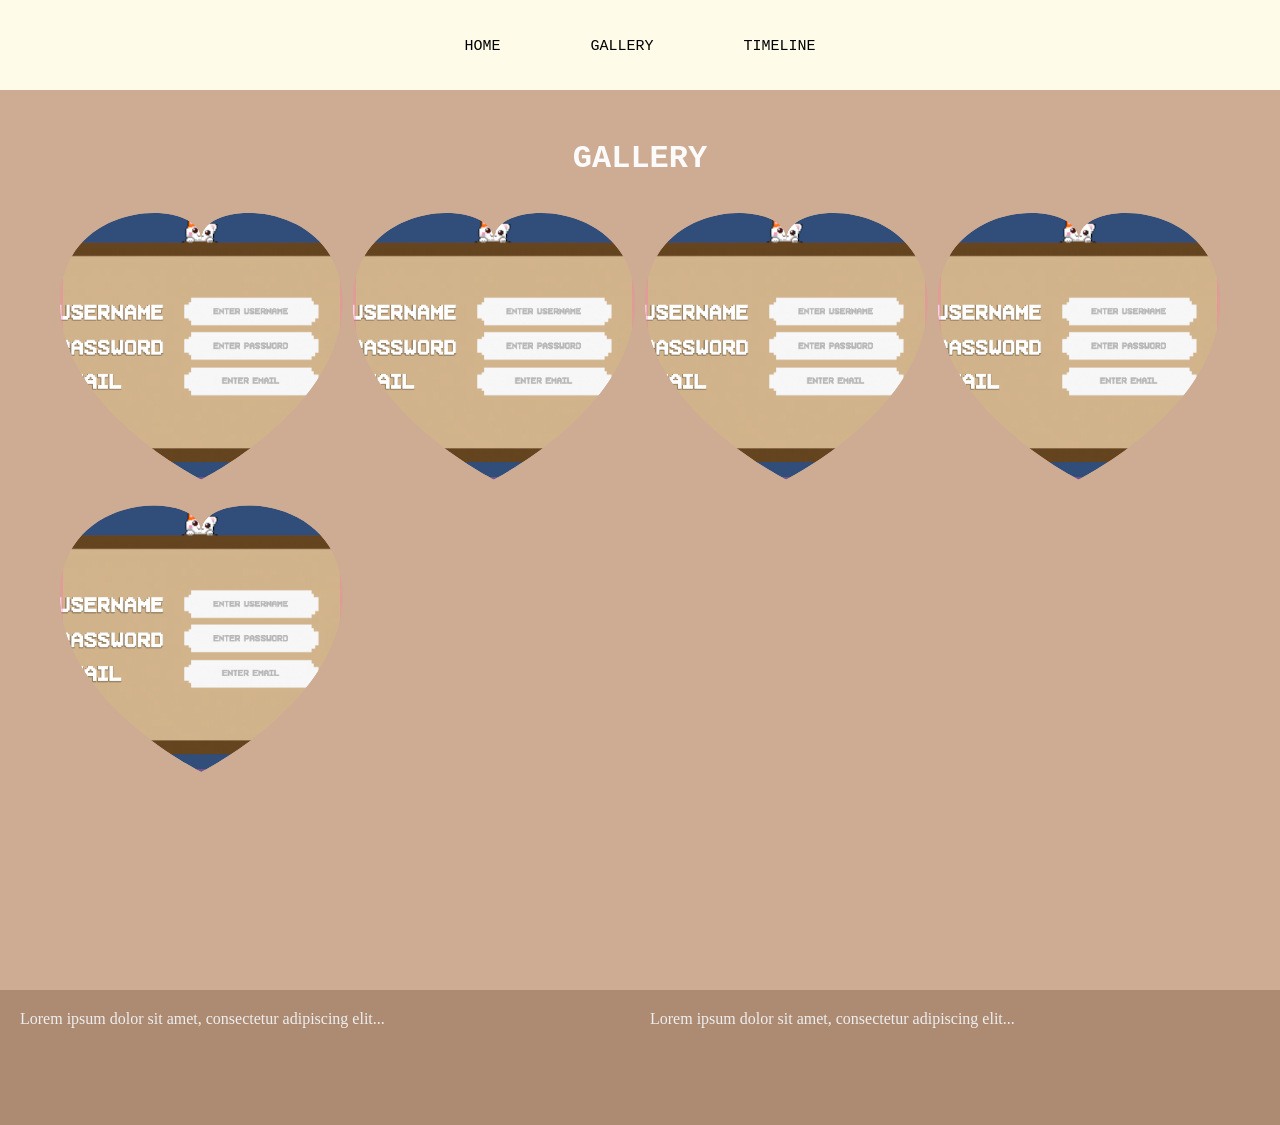
==== commit ec66674e: "fix/finalize home page" ====
--- a/gallery.html
+++ b/gallery.html
@@ -11,6 +11,17 @@
 </head>
 
 <body>
+  <svg width="0" height="0" style="position:absolute;">
+    <defs>
+      <clipPath id="heart" clipPathUnits="objectBoundingBox">
+        <path d="M0.5,0.15 
+          C0.5,0, 0,0, 0,0.375 
+          C0,0.75, 0.5,1, 0.5,1 
+          C0.5,1, 1,0.75, 1,0.375 
+          C1,0, 0.5,0, 0.5,0.15 Z"/>
+      </clipPath>
+    </defs>
+  </svg>
   <!-- Navigation -->
   <nav class="nav">
     <ul class="nav-links">
@@ -24,23 +35,41 @@
   <section class="gallery">
     <h2>GALLERY</h2>
     <div class="gallery-grid">
-      <div class="gallery-item fade-in">
-        <img src="/public/img/sample.png" data-caption="Beach Day" data-desc="Our first trip to the beach." alt="Photo 1">
-      </div>
-      <div class="gallery-item fade-in">
-        <img src="/public/img/sample.png" data-caption="Movie Night" data-desc="Watched our favorite romcom again!" alt="Photo 2">
-      </div>
-      <div class="gallery-item fade-in">
-        <img src="/public/img/sample.png" data-caption="Mirror Selfie" data-desc="You wore that cute denim jacket 😍" alt="Photo 3">
-      </div>
-    </div>
+   <div class="gallery-item fade-in">
+      <div class="heart-wrapper">
+        <img src="/public/img/sample.png" alt="Photo 1">
+      </div>
+    </div>
+       <div class="gallery-item fade-in">
+      <div class="heart-wrapper">
+        <img src="/public/img/sample.png" alt="Photo 1">
+      </div>
+    </div>
+       <div class="gallery-item fade-in">
+      <div class="heart-wrapper">
+        <img src="/public/img/sample.png" alt="Photo 1">
+      </div>
+    </div>
+       <div class="gallery-item fade-in">
+      <div class="heart-wrapper">
+        <img src="/public/img/sample.png" alt="Photo 1">
+      </div>
+    </div>
+       <div class="gallery-item fade-in">
+      <div class="heart-wrapper">
+        <img src="/public/img/sample.png" alt="Photo 1">
+      </div>
+    </div>
+
   </section>
 
   <!-- Lightbox -->
   <div id="lightbox" class="lightbox hidden">
     <button class="nav-btn left-btn">&#10094;</button>
     <div class="lightbox-content">
-      <img id="lightbox-img" alt="Zoomed photo" />
+      <div class="slide-wrapper" id="slide-wrapper">
+        <img id="lightbox-img" alt="Zoomed photo" />
+      </div>
       <div class="caption-container">
         <p id="lightbox-caption" class="caption"></p>
         <p id="lightbox-desc" class="desc"></p>
@@ -126,20 +155,22 @@
 
     rightBtn.addEventListener("click", (e) => {
       e.stopPropagation();
-      nextImage();
+      animateSwipe("left");
     });
 
     leftBtn.addEventListener("click", (e) => {
       e.stopPropagation();
-      prevImage();
-    });
-
-    document.addEventListener("keydown", (e) => {
+      animateSwipe("right");
+    });
+
+
+   document.addEventListener("keydown", (e) => {
       if (lightbox.classList.contains("hidden")) return;
-      if (e.key === "ArrowRight") nextImage();
-      if (e.key === "ArrowLeft") prevImage();
+      if (e.key === "ArrowRight") animateSwipe("left");
+      if (e.key === "ArrowLeft") animateSwipe("right");
       if (e.key === "Escape") hideLightbox();
     });
+
 
     // Swipe with animation
     let touchStartX = 0;
@@ -163,21 +194,64 @@
     }
 
     function animateSwipe(direction) {
-      const distance = direction === "left" ? -100 : 100;
-      lightboxImg.style.transform = `translateX(${distance}vw)`;
+      const wrapper = document.getElementById("slide-wrapper");
+
+      if (wrapper.classList.contains("animating")) return;
+      wrapper.classList.add("animating");
+
+      const outDir = direction === "left" ? "-100%" : "100%";
+      const inDir = direction === "left" ? "100%" : "-100%";
+
+      // Animate out
+      wrapper.style.transition = "transform 0.3s ease";
+      wrapper.style.transform = `translateX(${outDir})`;
 
       setTimeout(() => {
-        lightboxImg.style.transition = "none";
-        lightboxImg.style.transform = `translateX(${direction === "left" ? 100 : -100}vw)`;
-
-        direction === "left" ? nextImage() : prevImage();
-
+        // Immediately jump to opposite side (off-screen)
+        wrapper.style.transition = "none";
+
+        currentIndex = direction === "left"
+          ? (currentIndex + 1) % galleryItems.length
+          : (currentIndex - 1 + galleryItems.length) % galleryItems.length;
+
+        const img = galleryItems[currentIndex];
+        lightboxImg.src = img.src;
+        typeText(lightboxCaption, img.dataset.caption || "💖 Our memory 💖", 25);
+        lightboxDesc.textContent = img.dataset.desc || "";
+
+        // Move wrapper off-screen from other side
+        wrapper.style.transform = `translateX(${inDir})`;
+
+        // Animate back to center
         requestAnimationFrame(() => {
-          lightboxImg.style.transition = "transform 0.3s ease";
-          lightboxImg.style.transform = "translateX(0)";
+          wrapper.style.transition = "transform 0.3s ease";
+          wrapper.style.transform = "translateX(0)";
         });
+
+        // Allow future swipes after animation completes
+        setTimeout(() => {
+          wrapper.classList.remove("animating");
+        }, 300);
       }, 300);
     }
+
+    function typeText(element, text, speed = 150) {
+      element.textContent = "";
+      let index = 0;
+
+      function type() {
+        if (index < text.length) {
+          element.textContent += text.charAt(index);
+          index++;
+          setTimeout(type, speed);
+        }
+      }
+
+      type();
+    }
+
+
+
   </script>
 </body>
 </html>
--- a/public/css/gallery.css
+++ b/public/css/gallery.css
@@ -48,24 +48,99 @@
   max-width: 1200px;
   padding: 0 20px;
 }
+.heart-wrapper {
+  width: 100%;
+  height: 100%;
+  clip-path: url(#heart);
+  -webkit-clip-path: url(#heart); /* for Safari */
+  transition: transform 0.4s ease;
+  position: relative;
+  z-index: 1;
+  box-shadow: 0 0 12px rgba(255, 105, 180, 0.3);
+}
+
+.heart-wrapper:hover {
+  animation: neonPulse 1.5s infinite ease-in-out;
+  transform: scale(1.05);
+}
+
+.heart-wrapper img {
+  width: 100%;
+  height: 100%;
+  object-fit: cover;
+  display: block;
+}
 
 /* Image Styles */
+.gallery-item {
+  position: relative;
+  aspect-ratio: 1 / 1;
+  overflow: hidden;
+  z-index: 0;
+}
+
+/* Heart border outline */
+.gallery-item::before {
+  content: '';
+  position: absolute;
+  inset: 0;
+  z-index: 2;
+  border: 3px solid rgba(255, 105, 180, 0.3); /* pink border */
+  clip-path: url(#heart);
+  pointer-events: none;
+  box-shadow: 0 0 15px rgba(255, 20, 147, 0.5); /* initial soft glow */
+  transition: box-shadow 0.3s ease;
+}
+
+/* Neon pulsing animation on hover */
+.gallery-item:hover::before {
+  animation: neonPulse 1.5s infinite ease-in-out;
+}
+
+/* Image with heart shape */
 .gallery-item img {
-  border-radius: 10px;
-  border: 3px solid #AD8B73;
-  width: 100%;
-  height: auto;
-  object-fit: contain;
-  filter: grayscale(1);
-  transition: transform 0.6s ease;
-}
-
-.gallery-item img:hover {
-  z-index: 100;
-  transform: scale(1.1);
-  filter: grayscale(0);
-  filter: contrast(120%);
-}
+  width: 100%;
+  height: 100%;
+  object-fit: cover;
+  clip-path: url(#heart);
+  display: block;
+  transition: transform 0.4s ease, filter 0.4s ease;
+  z-index: 1;
+}
+
+.gallery-item:hover img {
+  transform: scale(1.05);
+  filter: brightness(1.2) contrast(1.1);
+}
+
+
+
+@keyframes pulse-glow {
+  0% { box-shadow: 0 0 10px rgba(255, 255, 255, 0.2); }
+  50% { box-shadow: 0 0 20px rgba(255, 255, 255, 0.4); }
+  100% { box-shadow: 0 0 10px rgba(255, 255, 255, 0.2); }
+}
+
+@keyframes neonPulse {
+  0% {
+    box-shadow: 0 0 10px rgba(255, 20, 147, 0.5),
+                0 0 20px rgba(255, 20, 147, 0.6),
+                0 0 30px rgba(255, 20, 147, 0.7);
+  }
+  50% {
+    box-shadow: 0 0 25px rgba(255, 20, 147, 0.9),
+                0 0 45px rgba(255, 20, 147, 1),
+                0 0 60px rgba(255, 20, 147, 1);
+  }
+  100% {
+    box-shadow: 0 0 10px rgba(255, 20, 147, 0.5),
+                0 0 20px rgba(255, 20, 147, 0.6),
+                0 0 30px rgba(255, 20, 147, 0.7);
+  }
+}
+
+
+
 
 /* Lightbox */
 .lightbox {
@@ -87,6 +162,19 @@
   flex-direction: column;
   align-items: center;
 }
+.slide-wrapper {
+  display: flex;
+  align-items: center;
+  justify-content: center;
+  width: 100%;
+  height: auto;
+  overflow: hidden;
+}
+
+.slide-wrapper img {
+  transition: transform 0.3s ease;
+  will-change: transform;
+}
 
 .lightbox img {
   max-width: 90vw;
@@ -95,6 +183,7 @@
   box-shadow: 0 4px 20px rgba(0, 0, 0, 0.5);
   animation: zoomIn 0.35s ease forwards;
    transition: transform 0.3s ease;
+    will-change: transform;
 }
 
 .hidden {
